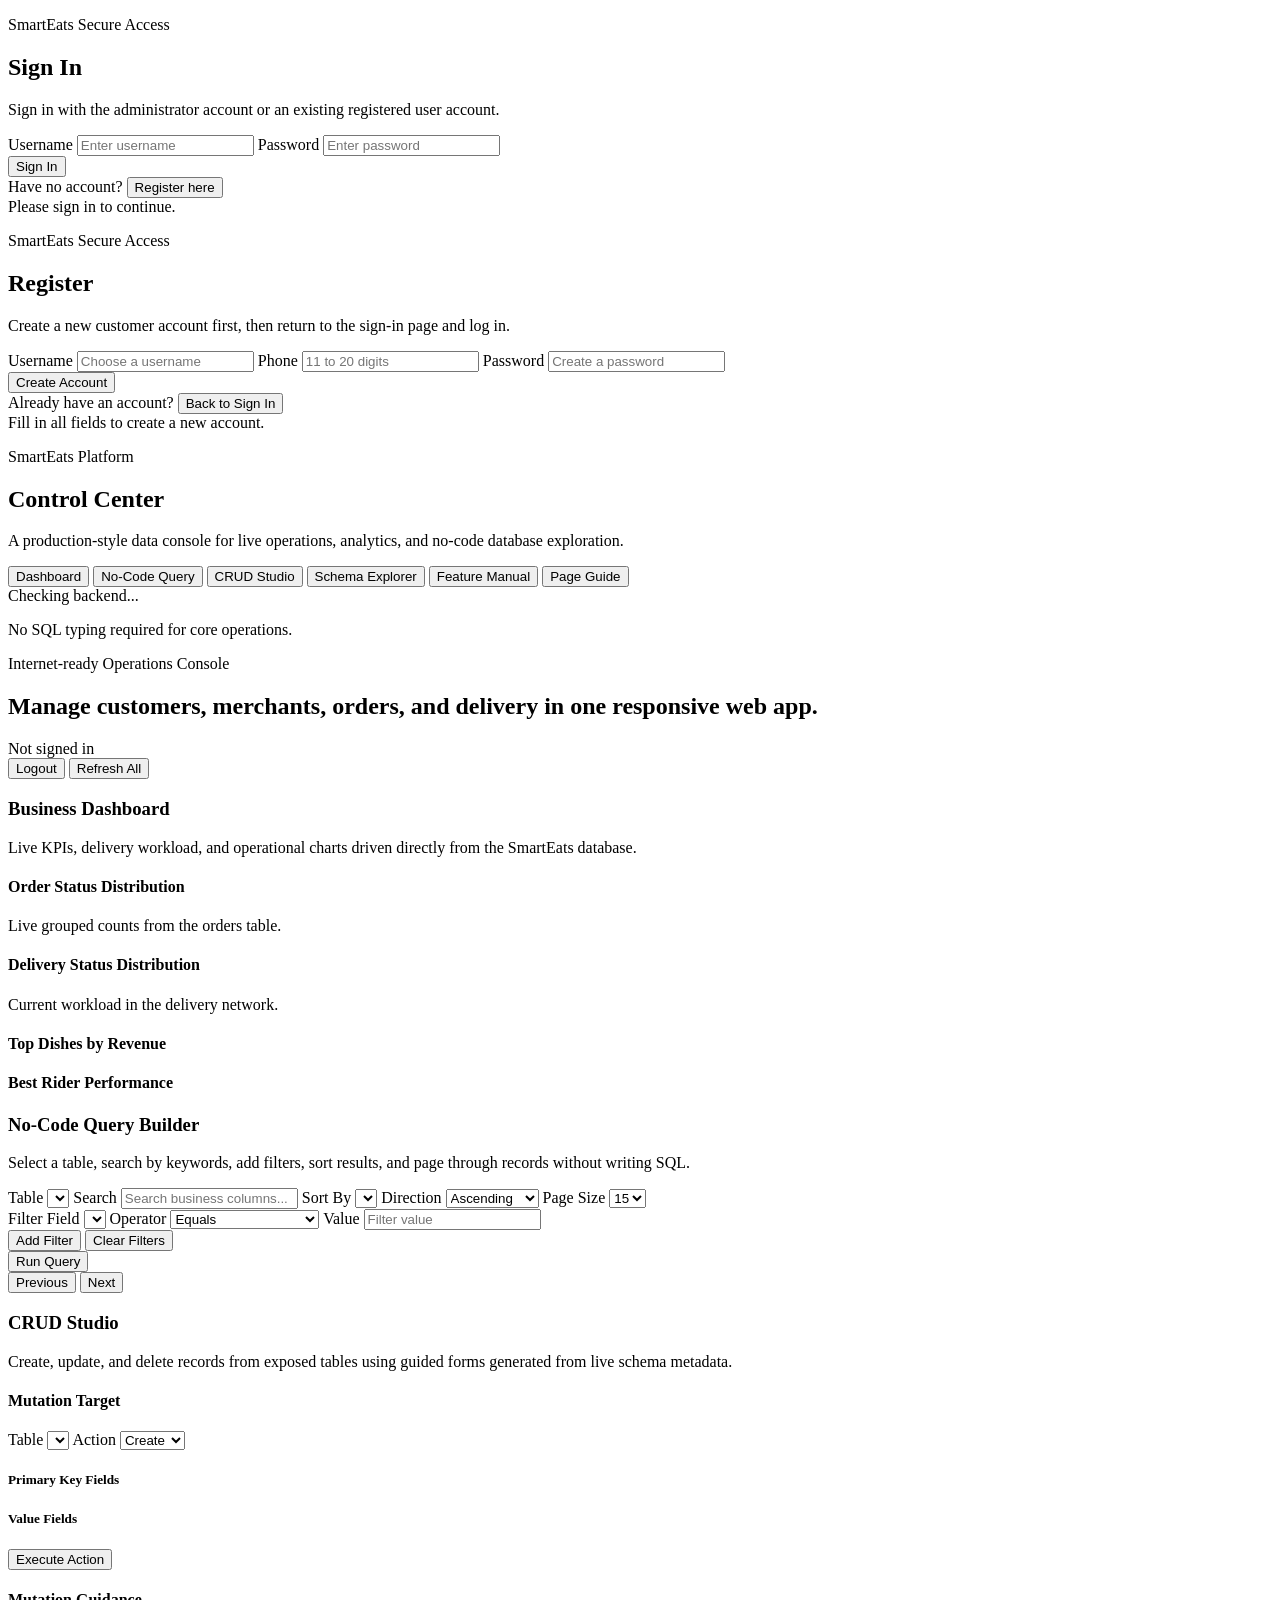
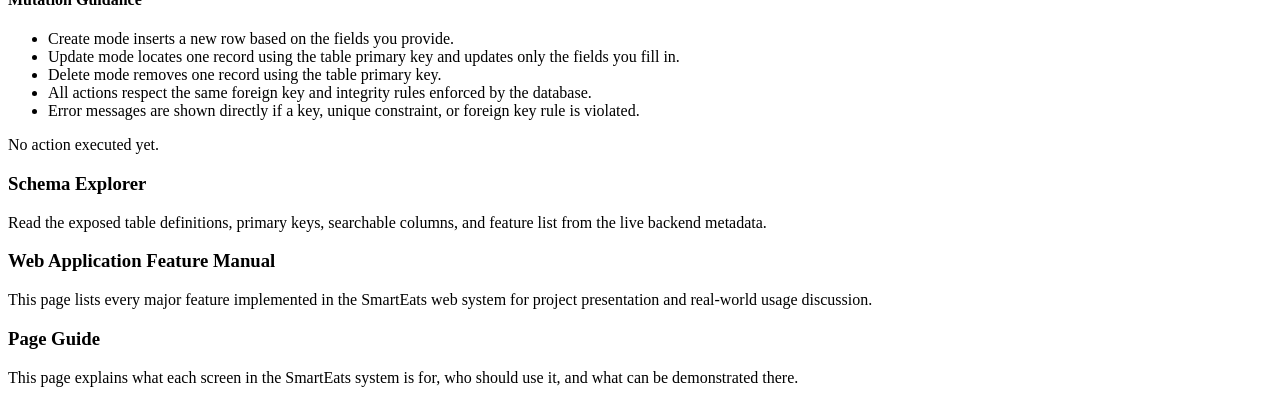
==== webapp/backend/app/static/index.html @ dd2773e6 "Add SmartEats web app and deployment docs" ====
<!DOCTYPE html>
<html lang="en">
<head>
  <meta charset="UTF-8">
  <meta name="viewport" content="width=device-width, initial-scale=1.0">
  <title>SmartEats Control Center</title>
  <link rel="stylesheet" href="/static/styles.css">
</head>
<body>
  <div class="auth-overlay" id="auth-overlay">
    <div class="auth-card">
      <div class="auth-view active" id="auth-login-view">
        <p class="eyebrow">SmartEats Secure Access</p>
        <h2>Sign In</h2>
        <p class="muted">Sign in with the administrator account or an existing registered user account.</p>
        <div class="dynamic-form auth-form">
          <label>
            <span>Username</span>
            <input id="login-username" type="text" placeholder="Enter username">
          </label>
          <label>
            <span>Password</span>
            <input id="login-password" type="password" placeholder="Enter password">
          </label>
        </div>
        <div class="form-actions auth-actions">
          <button class="primary-btn" id="login-btn">Sign In</button>
        </div>
        <div class="auth-switch-row">
          <span class="muted small">Have no account?</span>
          <button class="auth-link-btn" id="show-register-btn" type="button">Register here</button>
        </div>
        <div class="notice-box" id="login-message">Please sign in to continue.</div>
      </div>

      <div class="auth-view" id="auth-register-view">
        <p class="eyebrow">SmartEats Secure Access</p>
        <h2>Register</h2>
        <p class="muted">Create a new customer account first, then return to the sign-in page and log in.</p>
        <div class="dynamic-form auth-form">
          <label>
            <span>Username</span>
            <input id="register-username" type="text" placeholder="Choose a username">
          </label>
          <label>
            <span>Phone</span>
            <input id="register-phone" type="text" placeholder="11 to 20 digits">
          </label>
          <label>
            <span>Password</span>
            <input id="register-password" type="password" placeholder="Create a password">
          </label>
        </div>
        <div class="form-actions auth-actions">
          <button class="secondary-btn" id="register-btn">Create Account</button>
        </div>
        <div class="auth-switch-row">
          <span class="muted small">Already have an account?</span>
          <button class="auth-link-btn" id="show-login-btn" type="button">Back to Sign In</button>
        </div>
        <div class="notice-box" id="register-message">Fill in all fields to create a new account.</div>
      </div>
    </div>
  </div>

  <div class="background-orb orb-one"></div>
  <div class="background-orb orb-two"></div>
  <div class="background-grid"></div>

  <div class="app-shell">
    <aside class="sidebar">
      <div class="brand-card">
        <p class="eyebrow">SmartEats Platform</p>
        <h1>Control Center</h1>
        <p class="muted">A production-style data console for live operations, analytics, and no-code database exploration.</p>
      </div>

      <nav class="nav-list">
        <button class="nav-item active" data-view="dashboard">Dashboard</button>
        <button class="nav-item" data-view="explorer">No-Code Query</button>
        <button class="nav-item" data-view="records">CRUD Studio</button>
        <button class="nav-item" data-view="schema">Schema Explorer</button>
        <button class="nav-item" data-view="manual">Feature Manual</button>
        <button class="nav-item" data-view="guide">Page Guide</button>
      </nav>

      <div class="sidebar-footer">
        <div class="status-pill" id="health-pill">Checking backend...</div>
        <p class="small muted">No SQL typing required for core operations.</p>
      </div>
    </aside>

    <main class="main-panel">
      <header class="hero">
        <div>
          <p class="eyebrow">Internet-ready Operations Console</p>
          <h2>Manage customers, merchants, orders, and delivery in one responsive web app.</h2>
        </div>
        <div class="hero-actions">
          <div class="account-chip" id="current-user">Not signed in</div>
          <button class="ghost-btn" id="logout-btn">Logout</button>
          <button class="primary-btn" id="refresh-all-btn">Refresh All</button>
        </div>
      </header>

      <section class="view active" id="view-dashboard">
        <div class="section-header">
          <div>
            <h3>Business Dashboard</h3>
            <p class="muted">Live KPIs, delivery workload, and operational charts driven directly from the SmartEats database.</p>
          </div>
        </div>
        <div class="kpi-grid" id="kpi-grid"></div>
        <div class="grid-two">
          <article class="card">
            <div class="card-header">
              <h4>Order Status Distribution</h4>
              <p class="muted small">Live grouped counts from the orders table.</p>
            </div>
            <div id="order-status-chart" class="chart-stack"></div>
          </article>
          <article class="card">
            <div class="card-header">
              <h4>Delivery Status Distribution</h4>
              <p class="muted small">Current workload in the delivery network.</p>
            </div>
            <div id="delivery-status-chart" class="chart-stack"></div>
          </article>
        </div>
        <div class="grid-two">
          <article class="card">
            <div class="card-header">
              <h4>Top Dishes by Revenue</h4>
            </div>
            <div id="top-dishes-table" class="table-shell"></div>
          </article>
          <article class="card">
            <div class="card-header">
              <h4>Best Rider Performance</h4>
            </div>
            <div id="rider-performance-table" class="table-shell"></div>
          </article>
        </div>
      </section>

      <section class="view" id="view-explorer">
        <div class="section-header">
          <div>
            <h3>No-Code Query Builder</h3>
            <p class="muted">Select a table, search by keywords, add filters, sort results, and page through records without writing SQL.</p>
          </div>
        </div>
        <div class="card form-card">
          <div class="form-grid">
            <label>
              <span>Table</span>
              <select id="query-table"></select>
            </label>
            <label>
              <span>Search</span>
              <input id="query-search" type="text" placeholder="Search business columns...">
            </label>
            <label>
              <span>Sort By</span>
              <select id="query-sort"></select>
            </label>
            <label>
              <span>Direction</span>
              <select id="query-direction">
                <option value="asc">Ascending</option>
                <option value="desc">Descending</option>
              </select>
            </label>
            <label>
              <span>Page Size</span>
              <select id="query-page-size">
                <option value="10">10</option>
                <option value="15" selected>15</option>
                <option value="25">25</option>
                <option value="50">50</option>
              </select>
            </label>
          </div>
          <div class="filter-grid">
            <label>
              <span>Filter Field</span>
              <select id="filter-field"></select>
            </label>
            <label>
              <span>Operator</span>
              <select id="filter-operator">
                <option value="eq">Equals</option>
                <option value="ne">Not equal</option>
                <option value="lt">Less than</option>
                <option value="lte">Less than or equal</option>
                <option value="gt">Greater than</option>
                <option value="gte">Greater than or equal</option>
                <option value="like">Contains</option>
              </select>
            </label>
            <label>
              <span>Value</span>
              <input id="filter-value" type="text" placeholder="Filter value">
            </label>
            <div class="filter-actions">
              <button class="secondary-btn" id="add-filter-btn">Add Filter</button>
              <button class="ghost-btn" id="clear-filters-btn">Clear Filters</button>
            </div>
          </div>
          <div class="chips" id="active-filters"></div>
          <div class="form-actions">
            <button class="primary-btn" id="run-query-btn">Run Query</button>
          </div>
        </div>
        <div class="card">
          <div class="table-toolbar">
            <div id="query-meta" class="muted small"></div>
            <div class="pager">
              <button class="ghost-btn" id="prev-page-btn">Previous</button>
              <button class="ghost-btn" id="next-page-btn">Next</button>
            </div>
          </div>
          <div id="query-results" class="table-shell"></div>
        </div>
      </section>

      <section class="view" id="view-records">
        <div class="section-header">
          <div>
            <h3>CRUD Studio</h3>
            <p class="muted">Create, update, and delete records from exposed tables using guided forms generated from live schema metadata.</p>
          </div>
        </div>
        <div class="grid-two">
          <article class="card form-card">
            <div class="card-header">
              <h4>Mutation Target</h4>
            </div>
            <div class="form-grid two-column">
              <label>
                <span>Table</span>
                <select id="crud-table"></select>
              </label>
              <label>
                <span>Action</span>
                <select id="crud-action">
                  <option value="create">Create</option>
                  <option value="update">Update</option>
                  <option value="delete">Delete</option>
                </select>
              </label>
            </div>
            <div class="subsection">
              <h5>Primary Key Fields</h5>
              <div id="crud-key-fields" class="dynamic-form"></div>
            </div>
            <div class="subsection">
              <h5>Value Fields</h5>
              <div id="crud-value-fields" class="dynamic-form"></div>
            </div>
            <div class="form-actions">
              <button class="primary-btn" id="run-mutation-btn">Execute Action</button>
            </div>
          </article>
          <article class="card">
            <div class="card-header">
              <h4>Mutation Guidance</h4>
            </div>
            <ul class="feature-list">
              <li>Create mode inserts a new row based on the fields you provide.</li>
              <li>Update mode locates one record using the table primary key and updates only the fields you fill in.</li>
              <li>Delete mode removes one record using the table primary key.</li>
              <li>All actions respect the same foreign key and integrity rules enforced by the database.</li>
              <li>Error messages are shown directly if a key, unique constraint, or foreign key rule is violated.</li>
            </ul>
            <div class="notice-box" id="mutation-result">No action executed yet.</div>
          </article>
        </div>
      </section>

      <section class="view" id="view-schema">
        <div class="section-header">
          <div>
            <h3>Schema Explorer</h3>
            <p class="muted">Read the exposed table definitions, primary keys, searchable columns, and feature list from the live backend metadata.</p>
          </div>
        </div>
        <div id="schema-grid" class="schema-grid"></div>
      </section>

      <section class="view" id="view-manual">
        <div class="section-header">
          <div>
            <h3>Web Application Feature Manual</h3>
            <p class="muted">This page lists every major feature implemented in the SmartEats web system for project presentation and real-world usage discussion.</p>
          </div>
        </div>
        <div class="card">
          <div id="manual-list" class="manual-list"></div>
        </div>
      </section>

      <section class="view" id="view-guide">
        <div class="section-header">
          <div>
            <h3>Page Guide</h3>
            <p class="muted">This page explains what each screen in the SmartEats system is for, who should use it, and what can be demonstrated there.</p>
          </div>
        </div>
        <div id="page-guide" class="guide-grid"></div>
      </section>
    </main>
  </div>

  <div class="toast" id="toast"></div>
  <script src="/static/app.js" defer></script>
</body>
</html>
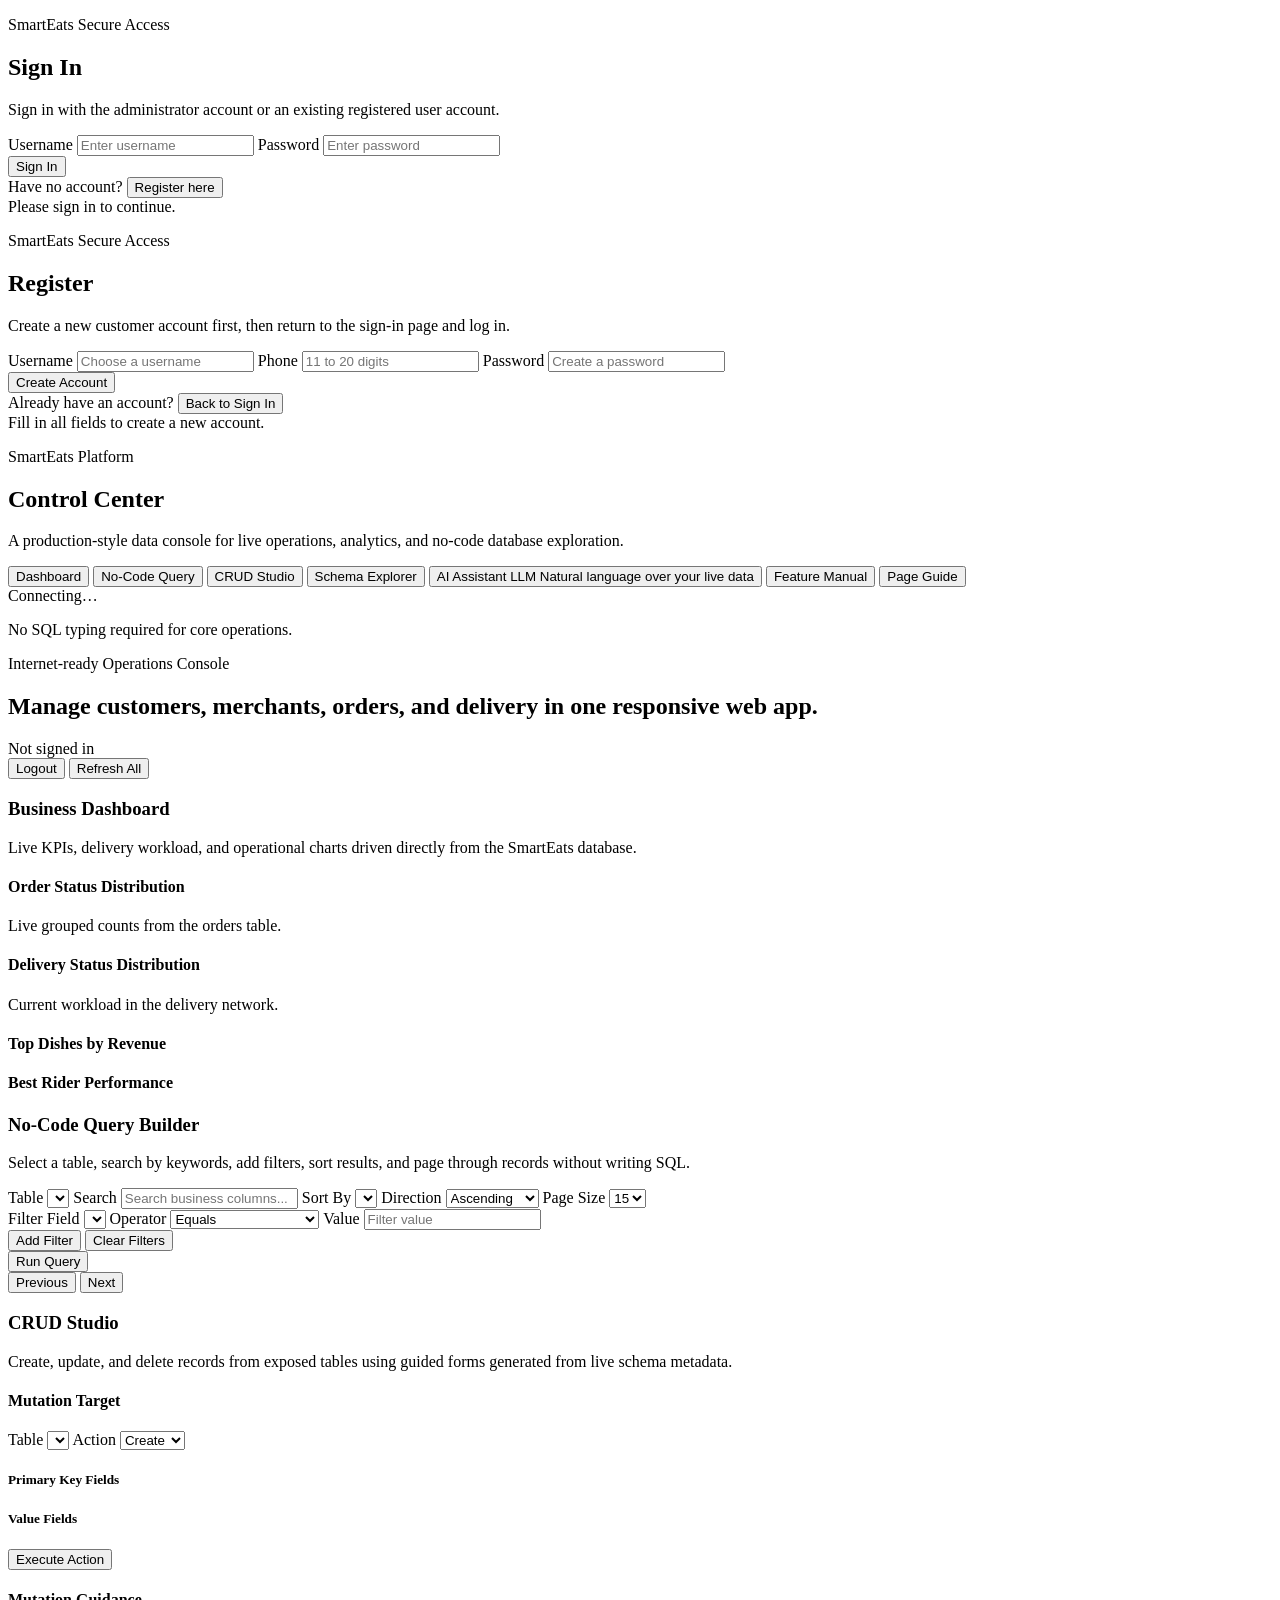
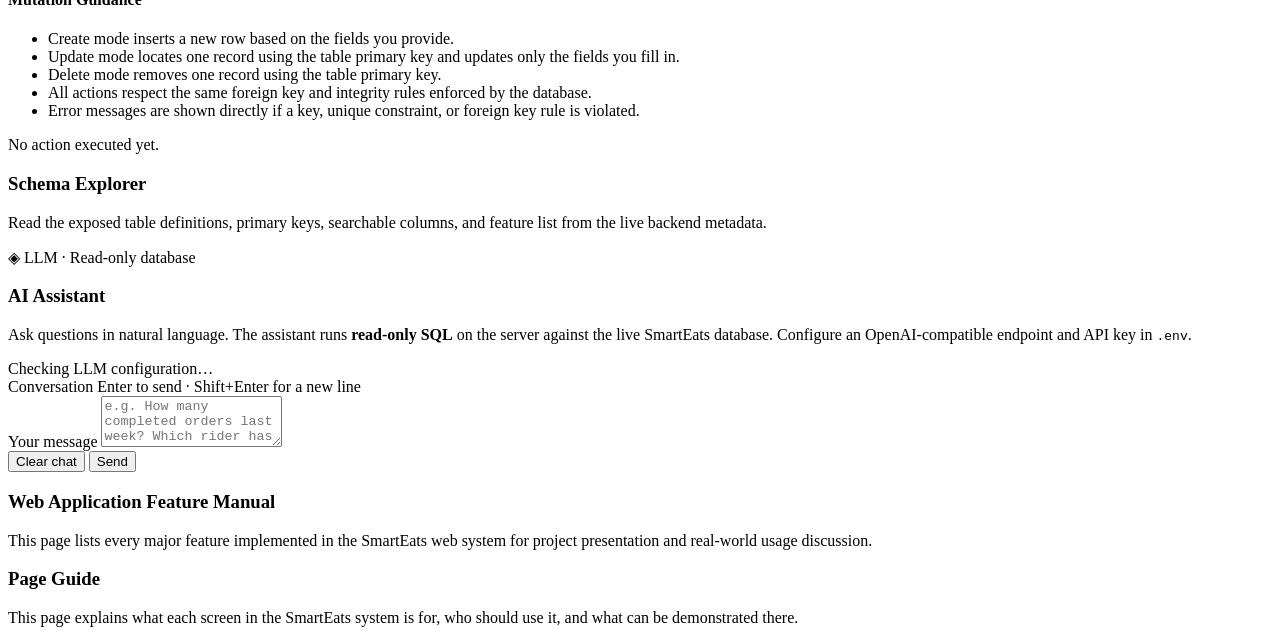
==== commit ad10a074: "Add LLM AI assistant, Meituan-style UI, and no-sudo local setup - Add AI assistant backend (agent_se" ====
--- a/webapp/backend/app/static/index.html
+++ b/webapp/backend/app/static/index.html
@@ -4,7 +4,10 @@
   <meta charset="UTF-8">
   <meta name="viewport" content="width=device-width, initial-scale=1.0">
   <title>SmartEats Control Center</title>
-  <link rel="stylesheet" href="/static/styles.css">
+  <link rel="preconnect" href="https://fonts.googleapis.com">
+  <link rel="preconnect" href="https://fonts.gstatic.com" crossorigin>
+  <link href="https://fonts.googleapis.com/css2?family=DM+Sans:ital,opsz,wght@0,9..40,400;0,9..40,600;0,9..40,700;1,9..40,500&display=swap" rel="stylesheet">
+  <link rel="stylesheet" href="/static/styles.css?v=2">
 </head>
 <body>
   <div class="auth-overlay" id="auth-overlay">
@@ -80,12 +83,19 @@
         <button class="nav-item" data-view="explorer">No-Code Query</button>
         <button class="nav-item" data-view="records">CRUD Studio</button>
         <button class="nav-item" data-view="schema">Schema Explorer</button>
+        <button class="nav-item nav-item--featured" type="button" data-view="agent" title="Ask in natural language · read-only SQL">
+          <span class="nav-item__row">
+            <span class="nav-item__label">AI Assistant</span>
+            <span class="nav-pill">LLM</span>
+          </span>
+          <span class="nav-item__hint">Natural language over your live data</span>
+        </button>
         <button class="nav-item" data-view="manual">Feature Manual</button>
         <button class="nav-item" data-view="guide">Page Guide</button>
       </nav>
 
       <div class="sidebar-footer">
-        <div class="status-pill" id="health-pill">Checking backend...</div>
+        <div class="status-pill" id="health-pill">Connecting…</div>
         <p class="small muted">No SQL typing required for core operations.</p>
       </div>
     </aside>
@@ -288,6 +298,37 @@
         <div id="schema-grid" class="schema-grid"></div>
       </section>
 
+      <section class="view view--agent" id="view-agent">
+        <div class="agent-page-header">
+          <div class="agent-hero">
+            <div class="agent-hero__badge">
+              <span class="agent-hero__icon" aria-hidden="true">◈</span>
+              <span>LLM · Read-only database</span>
+            </div>
+            <h3 class="agent-hero__title">AI Assistant</h3>
+            <p class="agent-hero__desc">Ask questions in natural language. The assistant runs <strong>read-only SQL</strong> on the server against the live SmartEats database. Configure an OpenAI-compatible endpoint and API key in <code>.env</code>.</p>
+          </div>
+        </div>
+        <div class="notice-box agent-status" id="agent-status-banner">Checking LLM configuration…</div>
+        <div class="card agent-card agent-card--featured">
+          <div class="agent-card__head">
+            <span class="agent-card__title">Conversation</span>
+            <span class="agent-card__sub">Enter to send · Shift+Enter for a new line</span>
+          </div>
+          <div id="agent-thread" class="agent-thread" aria-live="polite"></div>
+          <div class="agent-compose">
+            <label class="agent-label">
+              <span>Your message</span>
+              <textarea id="agent-input" rows="3" placeholder="e.g. How many completed orders last week? Which rider has the most deliveries?"></textarea>
+            </label>
+            <div class="agent-compose-actions">
+              <button type="button" class="ghost-btn" id="agent-clear-btn">Clear chat</button>
+              <button type="button" class="primary-btn primary-btn--agent" id="agent-send-btn">Send</button>
+            </div>
+          </div>
+        </div>
+      </section>
+
       <section class="view" id="view-manual">
         <div class="section-header">
           <div>
@@ -313,6 +354,6 @@
   </div>
 
   <div class="toast" id="toast"></div>
-  <script src="/static/app.js" defer></script>
+  <script src="/static/app.js?v=2" defer></script>
 </body>
 </html>
